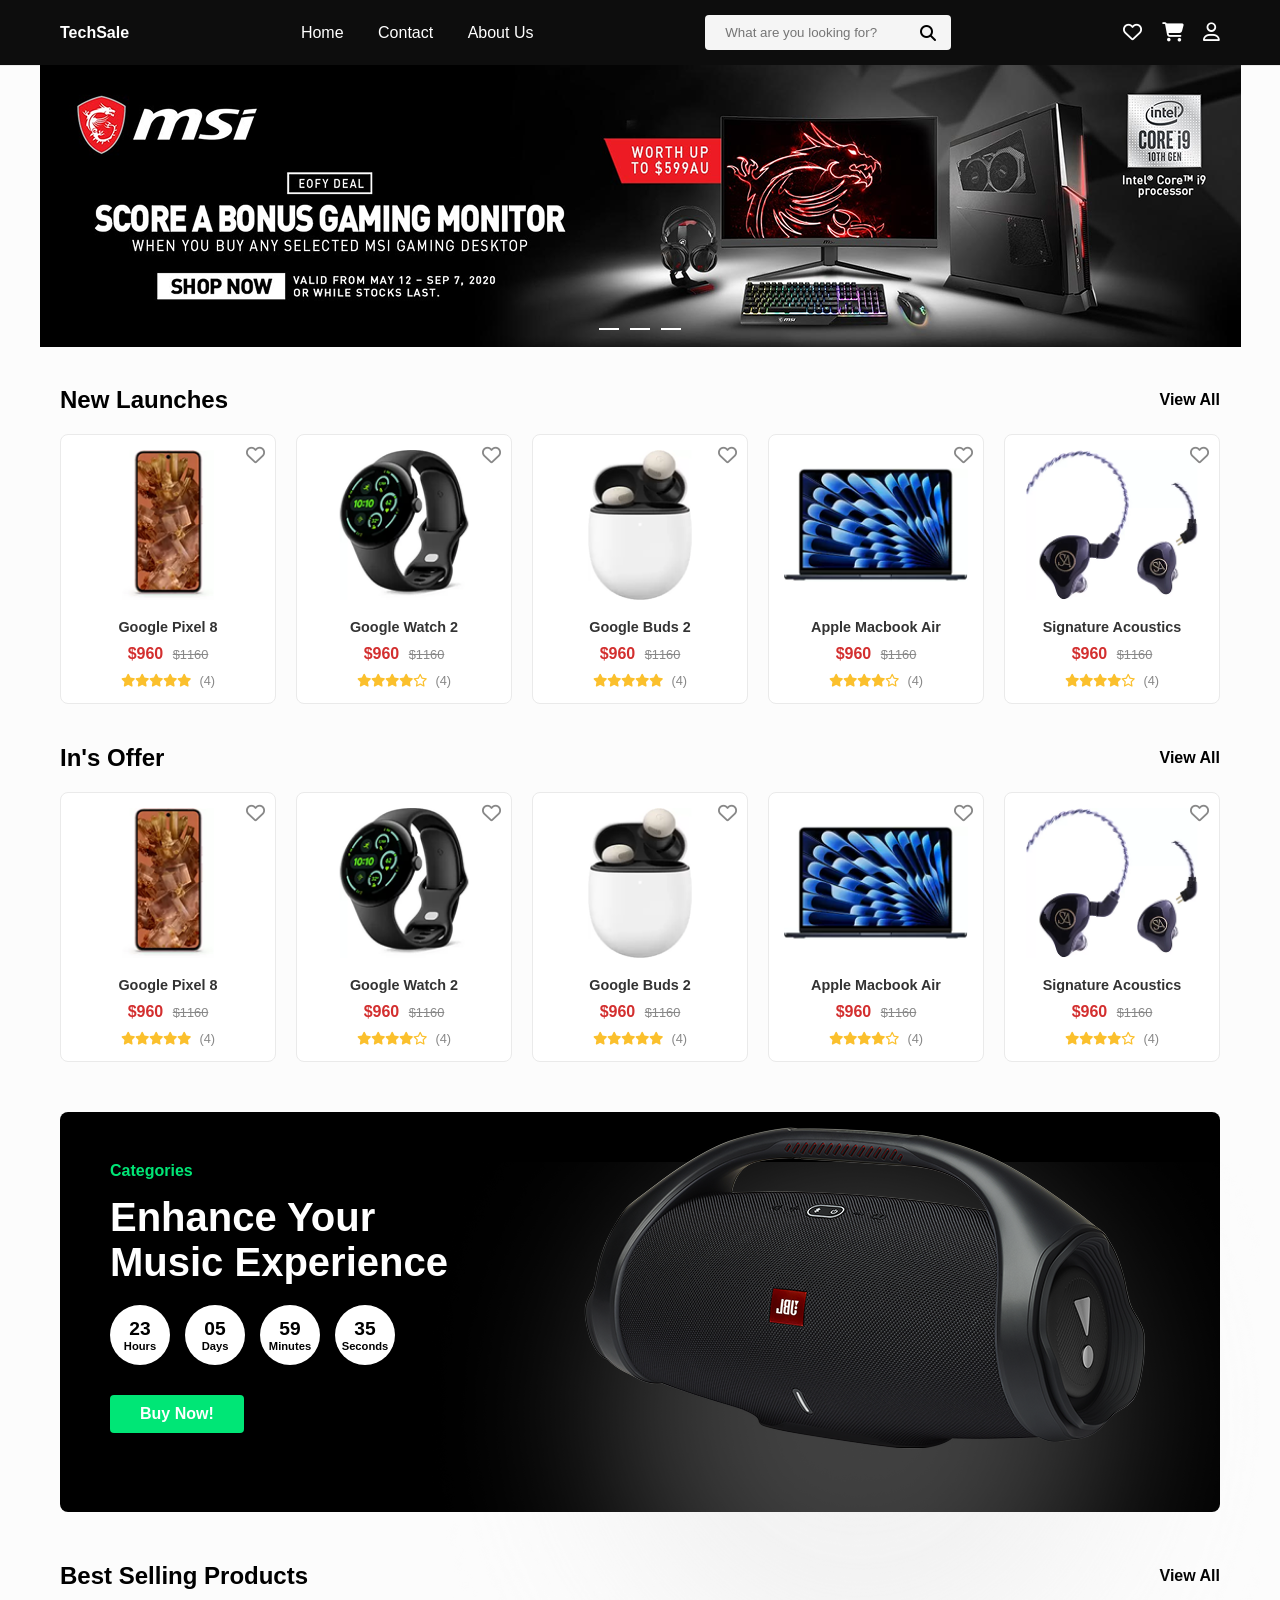
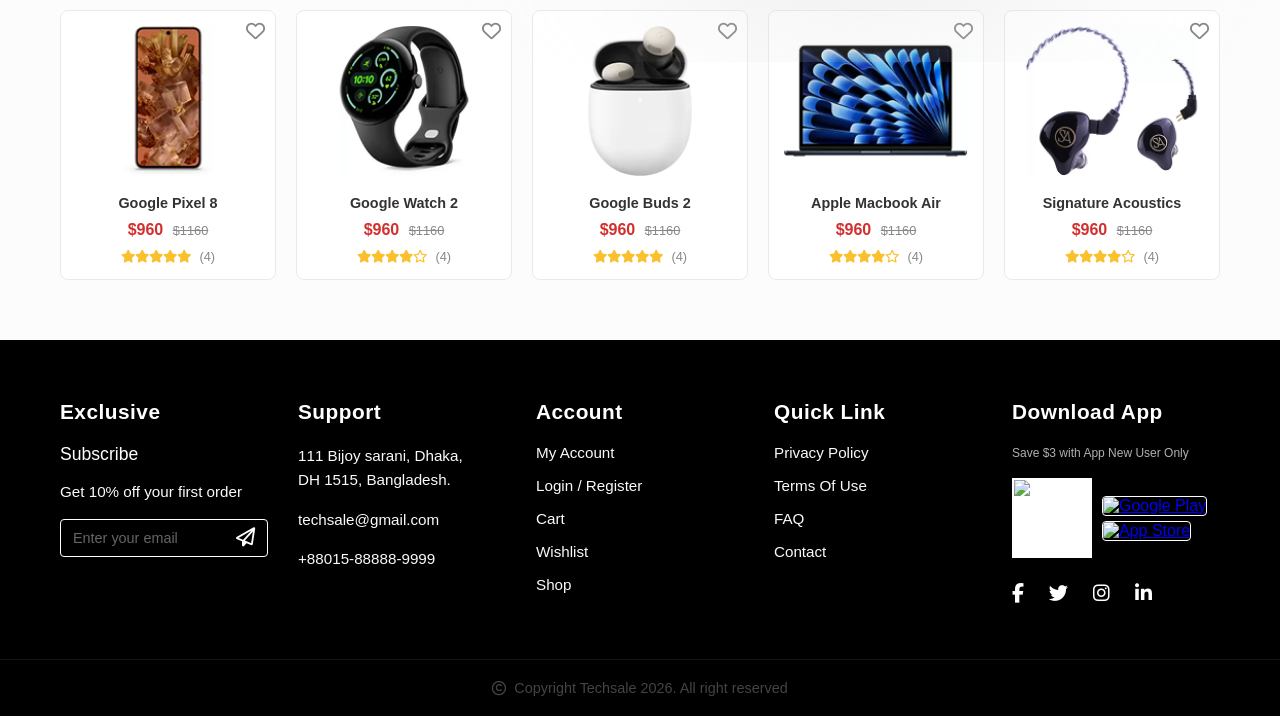
==== index.html @ 367d189a "first commit" ====
<!DOCTYPE html>
<html lang="en">
<head>
    <meta charset="UTF-8">
    <meta name="viewport" content="width=device-width, initial-scale=1.0">
    <title>Tech Store</title>
    <link rel="stylesheet" href="index.css">
    <link rel="stylesheet" href="https://cdnjs.cloudflare.com/ajax/libs/font-awesome/6.5.0/css/all.min.css">
</head>
<body>
    <header class="main-header">
        <nav class="nav-menu" id="navMenu">
            <div class="logo"><strong>TechSale</strong></div>
            <div class="nav-links">
                <a class="active" href="index.html">Home</a>
                <a href="contact.html">Contact</a>
                <a href="aboutus.html">About Us</a>
            </div>
            <div class="search-div">
                <input placeholder="What are you looking for?">
                <i class="fa-solid fa-magnifying-glass"></i>
            </div>
            <div class="icons">
                <i class="fa-regular fa-heart" style="color: rgb(255, 255, 255);"></i>
                    <i class="fa-solid fa-cart-shopping" style="color: rgb(255, 255, 255);"></i>
                <i class="fa-regular fa-user"  style="color: rgb(255, 255, 255);"></i>
            </div>
        </nav>
    </header>

    <main>
        <section class="img-header">
            <div class="banner-placeholder"><img src="img/banner.png"></div>
        </section>

        <section class="product-section">
            <div class="section-heading">
                <h2>New Launches</h2>
                <a href="#" class="view-all">View All</a>
            </div>
            <div class="product-grid" id="new-launches-grid"></div>
        </section>

        <section class="product-section">
            <div class="section-heading">
                <h2>In's Offer</h2>
                <a href="#" class="view-all">View All</a>
            </div>
            <div class="product-grid" id="ins-offer-grid"></div>
        </section>

        <section class="promo-banner">
            <div class="promo-content">
                <span class="category-tag">Categories</span>
                <h2>Enhance Your<br>Music Experience</h2>
                <div class="timer">
                    <div class="time-box"><span>23</span>Hours</div>
                    <div class="time-box"><span>05</span>Days</div>
                    <div class="time-box"><span>59</span>Minutes</div>
                    <div class="time-box"><span>35</span>Seconds</div>
                </div>
                <button class="buy-btn">Buy Now!</button>
            </div>
            <div class="promo-image"><img id="shadow-image"  src="img/Ellipse 23.png"> <img id="JBL" src="img/jbl.png"></div>
        </section>

        <section class="product-section">
            <div class="section-heading">
                <h2>Best Selling Products</h2>
                <a href="#" class="view-all">View All</a>
            </div>
            <div class="product-grid" id="best-sellers-grid"></div>
        </section>
    </main>

    <script src="script.js"></script>
</body>
<footer class="main-footer">
        <div class="footer-container">
            <div class="footer-column">
                <h3>Exclusive</h3>
                <h4>Subscribe</h4>
                <p>Get 10% off your first order</p>
                <form class="subscribe-form" action="#">
                    <input type="email" placeholder="Enter your email" required>
                    <button type="submit"><i class="fa-regular fa-paper-plane"></i></button>
                </form>
            </div>

            <div class="footer-column">
                <h3>Support</h3>
                <p>111 Bijoy sarani, Dhaka,<br> DH 1515, Bangladesh.</p>
                <p>techsale@gmail.com</p>
                <p>+88015-88888-9999</p>
            </div>

            <div class="footer-column">
                <h3>Account</h3>
                <ul>
                    <li><a href="#">My Account</a></li>
                    <li><a href="#">Login / Register</a></li>
                    <li><a href="#">Cart</a></li>
                    <li><a href="#">Wishlist</a></li>
                    <li><a href="#">Shop</a></li>
                </ul>
            </div>

            <div class="footer-column">
                <h3>Quick Link</h3>
                <ul>
                    <li><a href="#">Privacy Policy</a></li>
                    <li><a href="#">Terms Of Use</a></li>
                    <li><a href="#">FAQ</a></li>
                    <li><a href="#">Contact</a></li>
                </ul>
            </div>

            <div class="footer-column app-column">
                <h3>Download App</h3>
                <p class="app-discount">Save $3 with App New User Only</p>
                <div class="app-links">
                    <div class="qr-code">
                        <img src="img/qr-code.png" alt="QR Code" style="background:#fff; width: 80px; height: 80px; display: block; border: 2px solid #fff;">
                    </div>
                    <div class="store-buttons">
                        <a href="#"><img src="img/google-play.png" alt="Google Play" style="width: 110px; background:#000; border:1px solid #fff; border-radius: 4px;"></a>
                        <a href="#"><img src="img/app-store.png" alt="App Store" style="width: 110px; background:#000; border:1px solid #fff; border-radius: 4px; margin-top: 5px;"></a>
                    </div>
                </div>
                <div class="social-icons">
                    <a href="#"><i class="fa-brands fa-facebook-f"></i></a>
                    <a href="#"><i class="fa-brands fa-twitter"></i></a>
                    <a href="#"><i class="fa-brands fa-instagram"></i></a>
                    <a href="#"><i class="fa-brands fa-linkedin-in"></i></a>
                </div>
            </div>
        </div>
        
        <div class="footer-bottom">
            <p><i class="fa-regular fa-copyright"></i> Copyright Techsale 2026. All right reserved</p>
        </div>
    </footer>
</html>
---- index.css ----
/* Base Styles */
* {
    margin: 0;
    padding: 0;
    box-sizing: border-box;
    font-family: Arial, sans-serif;
}

body {
    background-color: #fcfcfc;
}

main {
    max-width: 1200px;
    margin: 0 auto;
    padding: 0 20px;
}

.logo {
 color: #ffffff;
}

/* Header & Navigation */
.main-header {
    background-color: #0D0D0D;
    border-bottom: 1px solid #eaeaea;
    padding: 15px 0;
}

.nav-menu {
    max-width: 1200px;
    margin: 0 auto;
    display: flex;
    justify-content: space-between;
    align-items: center;
    padding: 0 20px;
}

.nav-links a {
    text-decoration: none;
    color: #ffffff;
    margin: 0 15px;
    font-weight: 500;
}

.search-div {
    display: flex;
    align-items: center;
    position: relative;
    background: #f5f5f5;
    border-radius: 4px;
    padding: 5px 15px;
}

.search-div input {
    border: none;
    background: transparent;
    outline: none;
    padding: 5px;
    width: 200px;
}

.icons i {
    margin-left: 15px;
    font-size: 1.2rem;
    cursor: pointer;
    color: #ffffff;
}

/* Hero Banners */
.banner-placeholder {
    margin: -1px;
    display: flex;
    align-items: center;
    justify-content: center;

}

/* Structural Sections */
.product-section {
    margin: 40px 0;
}

.section-heading {
    display: flex;
    justify-content: space-between;
    align-items: center;
    margin-bottom: 20px;
}

.section-heading h2 {
    font-size: 1.5rem;
}

.view-all {
    color: #000000;
    text-decoration: none;
    font-weight: bold;
}

/* Product Cards Layout */
.product-grid {
    display: grid;
    grid-template-columns: repeat(5, 1fr);
    gap: 20px;
}

.product-card {
    background: #fff;
    border: 1px solid #eaeaea;
    border-radius: 8px;
    padding: 15px;
    position: relative;
    text-align: center;
    transition: box-shadow 0.3s;
}

.product-card:hover {
    box-shadow: 0 4px 12px rgba(0,0,0,0.1);
}

.wishlist-btn {
    position: absolute;
    top: 10px;
    right: 10px;
    background: none;
    border: none;
    cursor: pointer;
    font-size: 1.2rem;
    color: #888;
}

.product-img {
    width: 100%;
    height: 150px;
    object-fit: contain;
    margin-bottom: 15px;
}

.product-title {
    font-size: 0.9rem;
    margin-bottom: 10px;
    color: #333;
}

.price-container {
    margin-bottom: 10px;
}

.new-price {
    color: #d32f2f;
    font-weight: bold;
    margin-right: 5px;
}

.old-price {
    text-decoration: line-through;
    color: #888;
    font-size: 0.8rem;
}

.rating {
    font-size: 0.8rem;
    color: #fbc02d;
}

.reviews {
    color: #888;
    margin-left: 5px;
}

/* Interactive Promo Banner */
.promo-banner {
    background: #000;
    color: #fff;
    display: flex;
    justify-content: space-between;
    padding: 50px;
    border-radius: 8px;
    margin: 50px 0;
}

.category-tag {
    color: #00e676;
    font-weight: bold;
    margin-bottom: 15px;
    display: block;
}

.promo-content h2 {
    font-size: 2.5rem;
    margin-bottom: 20px;
}

.timer {
    display: flex;
    gap: 15px;
    margin-bottom: 30px;
}

.time-box {
    background: #fff;
    color: #000;
    width: 60px;
    height: 60px;
    border-radius: 50%;
    display: flex;
    flex-direction: column;
    align-items: center;
    justify-content: center;
    font-size: 0.7rem;
    font-weight: bold;
}

.time-box span {
    font-size: 1.2rem;
}
.promo-image{
    position: relative ;
    width: 500px;
    height: 300px;
    
    

}
#shadow-image{
    z-index: 1;
    position: absolute; right: -90px;
}
#JBL{
    z-index: 2;
     position: absolute;
     bottom: 10px;
     right: 20px;
}
.buy-btn {
    background: #00e676;
    color: #fff;
    border: none;
    padding: 10px 30px;
    border-radius: 4px;
    font-size: 1rem;
    cursor: pointer;
    font-weight: bold;
}
/* =========================================
   Footer Styles
========================================= */
.main-footer {
    background-color: #000000;
    color: #ffffff;
    padding-top: 60px;
    margin-top: 60px;
}

.footer-container {
    max-width: 1200px;
    margin: 0 auto;
    display: flex;
    justify-content: space-between;
    padding: 0 20px 50px;
    flex-wrap: wrap;
    gap: 30px;
}

.footer-column {
    flex: 1;
    min-width: 160px;
}

.footer-column h3 {
    font-size: 1.3rem;
    font-weight: bold;
    margin-bottom: 20px;
    letter-spacing: 0.5px;
}

.footer-column h4 {
    font-size: 1.1rem;
    margin-bottom: 15px;
    font-weight: 500;
}

.footer-column p {
    font-size: 0.95rem;
    margin-bottom: 15px;
    color: #fafafa;
    line-height: 1.6;
}

/* Subscribe Form */
.subscribe-form {
    display: flex;
    align-items: center;
    border: 1.5px solid #ffffff;
    border-radius: 4px;
    padding: 8px 12px;
    width: 100%;
    max-width: 250px;
    margin-top: 15px;
}

.subscribe-form input {
    background: transparent;
    border: none;
    color: #ffffff;
    outline: none;
    width: 100%;
    font-size: 0.9rem;
}

.subscribe-form input::placeholder {
    color: #666666;
}

.subscribe-form button {
    background: transparent;
    border: none;
    color: #ffffff;
    cursor: pointer;
    font-size: 1.2rem;
    display: flex;
    align-items: center;
    justify-content: center;
}

/* Footer Lists (Account, Links) */
.footer-column ul {
    list-style: none;
}

.footer-column ul li {
    margin-bottom: 15px;
}

.footer-column ul li a {
    color: #fafafa;
    text-decoration: none;
    font-size: 0.95rem;
    transition: color 0.3s ease;
}

.footer-column ul li a:hover {
    color: #888888;
}

/* App Download Section */
.app-discount {
    font-size: 0.75rem !important;
    color: #afafaf !important;
    margin-bottom: 12px;
}

.app-links {
    display: flex;
    gap: 10px;
    margin-bottom: 25px;
    align-items: center;
}

.store-buttons {
    display: flex;
    flex-direction: column;
}

/* Social Icons */
.social-icons {
    display: flex;
    gap: 25px;
}

.social-icons a {
    color: #ffffff;
    font-size: 1.2rem;
    text-decoration: none;
    transition: color 0.3s ease;
}

.social-icons a:hover {
    color: #888888;
}

/* Footer Bottom Copyright */
.footer-bottom {
    border-top: 1px solid #141414;
    text-align: center;
    padding: 20px 0;
    background-color: #000000;
}

.footer-bottom p {
    color: #444444;
    font-size: 0.9rem;
    display: flex;
    align-items: center;
    justify-content: center;
    gap: 8px;
    margin: 0;
}
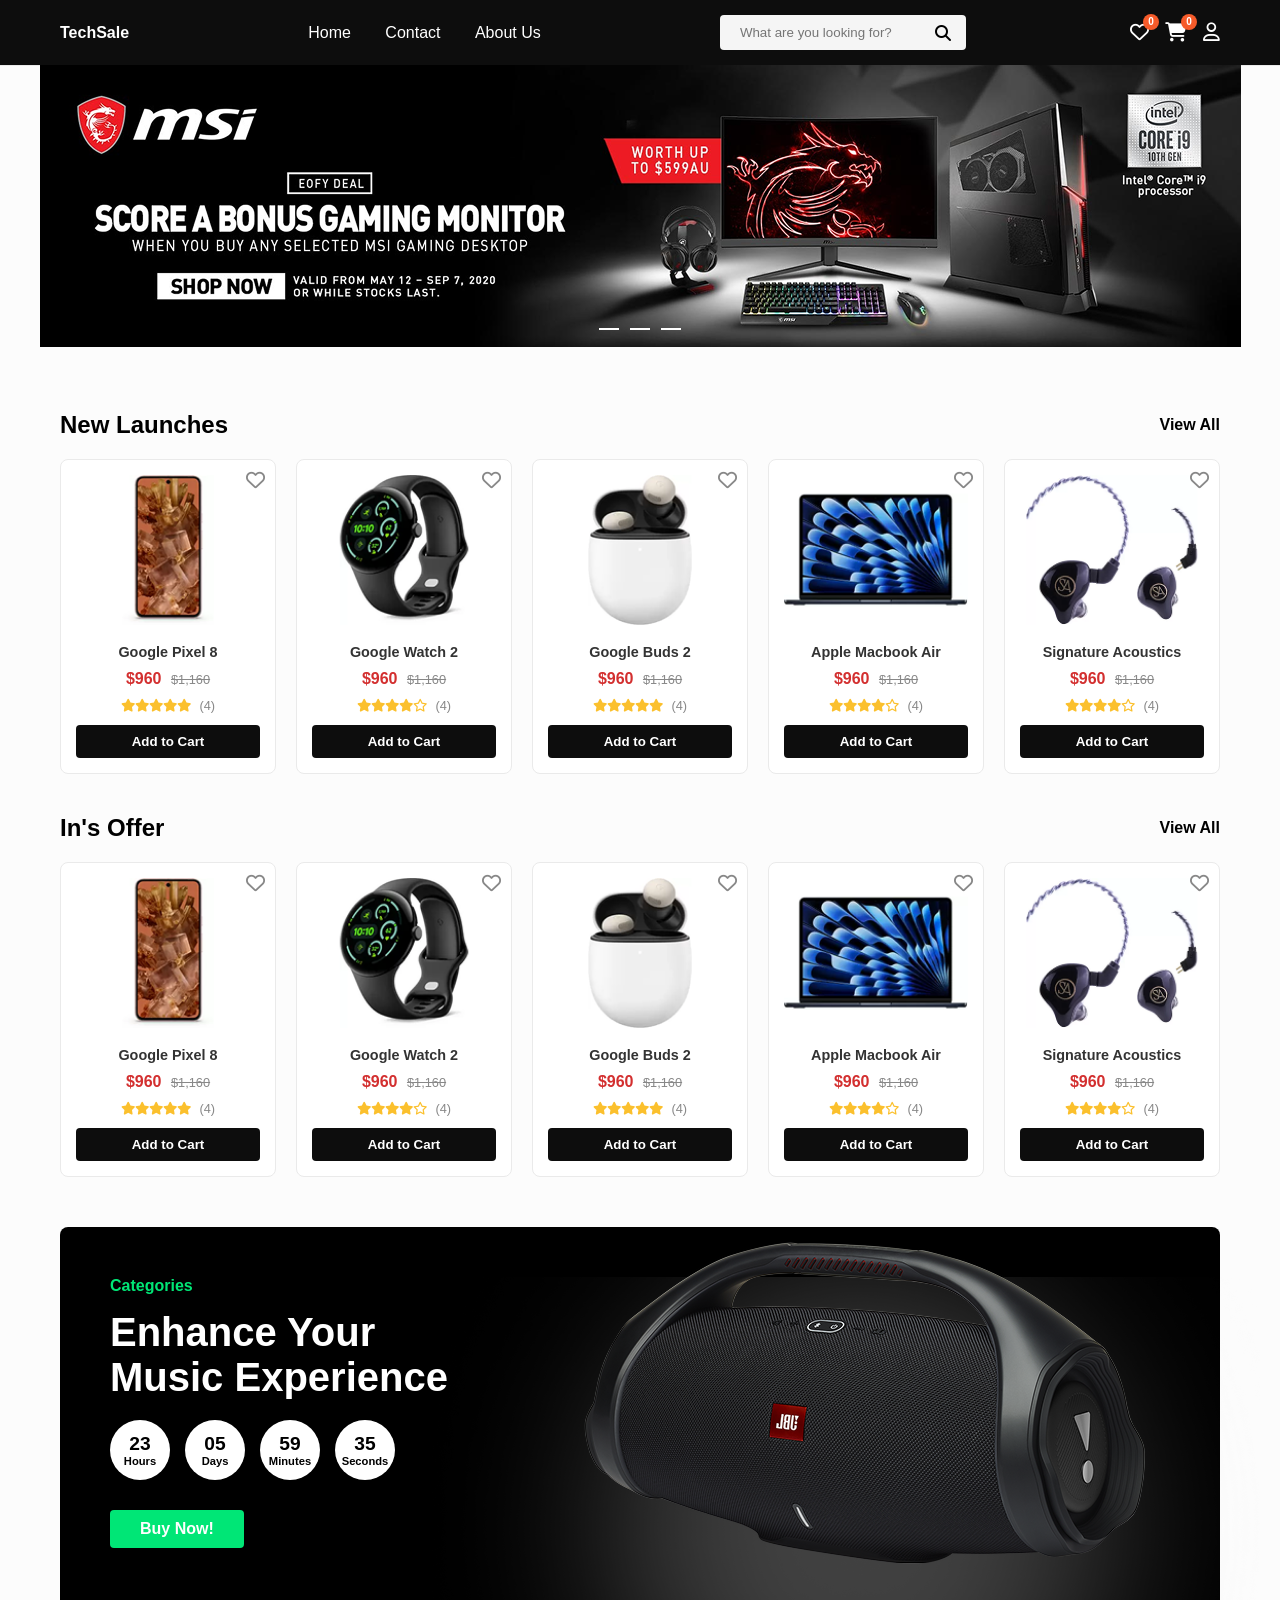
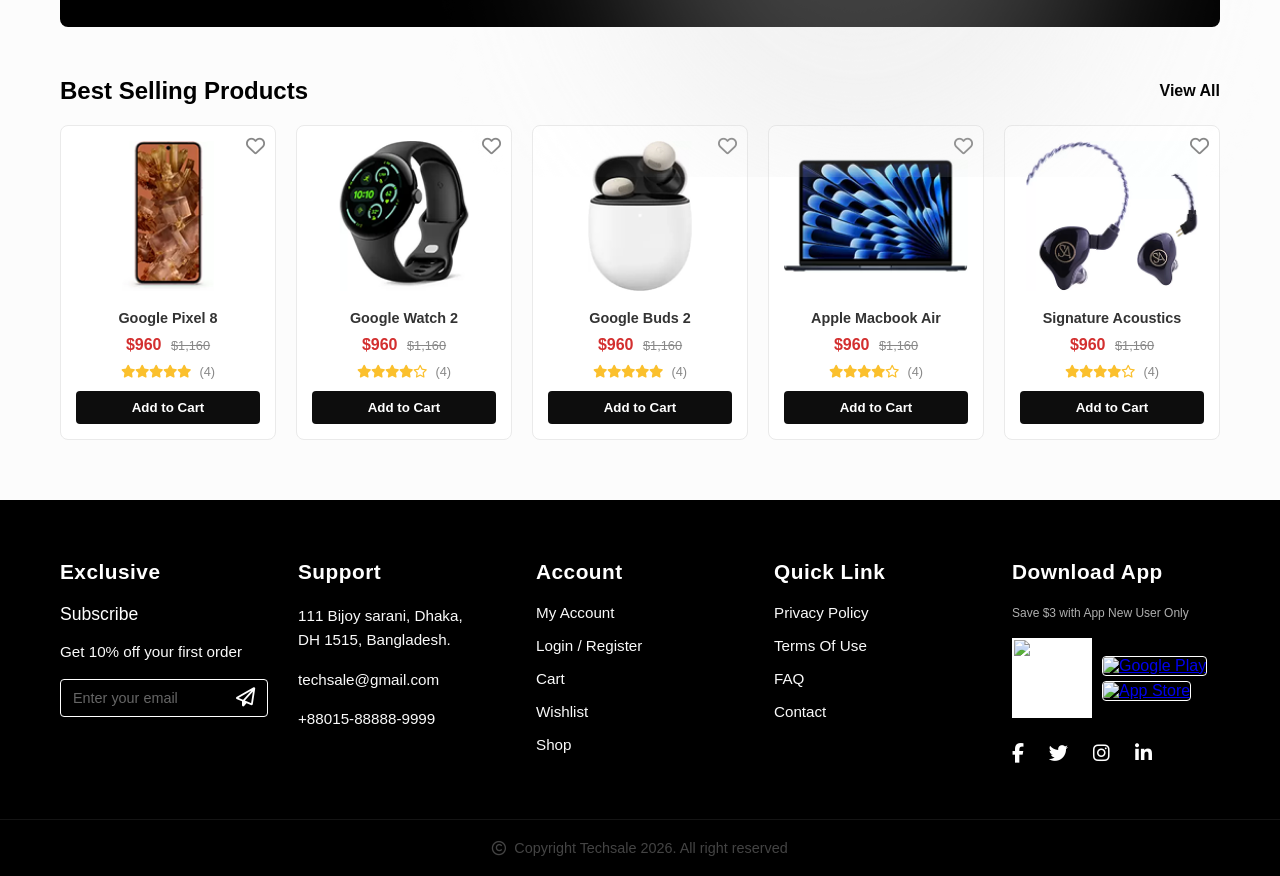
==== commit fed612bb: "." ====
--- a/index.html
+++ b/index.html
@@ -17,13 +17,13 @@
                 <a href="aboutus.html">About Us</a>
             </div>
             <div class="search-div">
-                <input placeholder="What are you looking for?">
+                <input id="productSearch" placeholder="What are you looking for?">
                 <i class="fa-solid fa-magnifying-glass"></i>
             </div>
             <div class="icons">
-                <i class="fa-regular fa-heart" style="color: rgb(255, 255, 255);"></i>
-                    <i class="fa-solid fa-cart-shopping" style="color: rgb(255, 255, 255);"></i>
-                <i class="fa-regular fa-user"  style="color: rgb(255, 255, 255);"></i>
+                <a href="wishlist.html" class="icon-link js-wishlist-link"><i class="fa-regular fa-heart"></i><span class="icon-count wishlist-count">0</span></a>
+                <a href="cart.html" class="icon-link js-cart-link"><i class="fa-solid fa-cart-shopping"></i><span class="icon-count cart-count">0</span></a>
+                <a href="dashboard.html" class="icon-link"><i class="fa-regular fa-user"></i></a>
             </div>
         </nav>
     </header>
@@ -32,6 +32,8 @@
         <section class="img-header">
             <div class="banner-placeholder"><img src="img/banner.png"></div>
         </section>
+
+        <p id="search-result-info" class="search-result-info"></p>
 
         <section class="product-section">
             <div class="section-heading">
@@ -111,7 +113,7 @@
                     <li><a href="#">Privacy Policy</a></li>
                     <li><a href="#">Terms Of Use</a></li>
                     <li><a href="#">FAQ</a></li>
-                    <li><a href="#">Contact</a></li>
+                    <li><a href="contact.html">Contact</a></li>
                 </ul>
             </div>
 
--- a/index.css
+++ b/index.css
@@ -396,4 +396,581 @@
     justify-content: center;
     gap: 8px;
     margin: 0;
-}+}
+/* =========================================
+   Shop interactions: search, wishlist, cart
+========================================= */
+.icons {
+    display: flex;
+    align-items: center;
+    gap: 16px;
+}
+
+.icons i {
+    margin-left: 0;
+}
+
+.icon-link {
+    color: #ffffff;
+    text-decoration: none;
+    position: relative;
+    display: inline-flex;
+    align-items: center;
+    justify-content: center;
+}
+
+.icon-link i {
+    color: #ffffff;
+}
+
+.icon-count {
+    position: absolute;
+    top: -9px;
+    right: -10px;
+    min-width: 16px;
+    height: 16px;
+    padding: 0 4px;
+    border-radius: 50%;
+    background: #f65b2a;
+    color: #fff;
+    font-size: 10px;
+    line-height: 16px;
+    text-align: center;
+    font-weight: bold;
+}
+
+.search-result-info {
+    min-height: 20px;
+    margin: 20px 0 -15px;
+    color: #666;
+    font-size: 0.95rem;
+}
+
+.empty-section,
+.empty-page {
+    grid-column: 1 / -1;
+    color: #777;
+    padding: 25px 0;
+}
+
+.product-card {
+    cursor: pointer;
+}
+
+.wishlist-btn.active,
+.wishlist-btn.active i {
+    color: #f65b2a;
+}
+
+.card-cart-btn {
+    width: 100%;
+    margin-top: 12px;
+    padding: 9px 12px;
+    border: none;
+    border-radius: 4px;
+    background: #0D0D0D;
+    color: #fff;
+    cursor: pointer;
+    font-weight: 600;
+    transition: 0.25s ease;
+}
+
+.card-cart-btn:hover {
+    background: #f65b2a;
+}
+
+/* Product details page */
+.product-main,
+.shop-page-main,
+.cart-main {
+    max-width: 1200px;
+    margin: 0 auto;
+    padding: 45px 20px 70px;
+}
+
+.product-detail-grid {
+    display: grid;
+    grid-template-columns: minmax(320px, 1fr) minmax(320px, 0.95fr);
+    gap: 90px;
+    align-items: start;
+}
+
+.product-gallery {
+    width: 100%;
+}
+
+.main-product-image {
+    width: 100%;
+    height: 355px;
+    background: #fff;
+    border: 1px solid #efefef;
+    display: flex;
+    align-items: center;
+    justify-content: center;
+    overflow: hidden;
+}
+
+.main-product-image img {
+    width: 92%;
+    height: 92%;
+    object-fit: contain;
+}
+
+.thumb-row {
+    display: grid;
+    grid-template-columns: repeat(4, 1fr);
+    gap: 18px;
+    margin-top: 22px;
+}
+
+.thumb-btn {
+    height: 72px;
+    border: 1px solid #ddd;
+    background: #fff;
+    cursor: pointer;
+    border-radius: 3px;
+}
+
+.thumb-btn img {
+    width: 100%;
+    height: 100%;
+    object-fit: contain;
+}
+
+.product-breadcrumb,
+.cart-breadcrumb {
+    color: #888;
+    font-size: 0.85rem;
+    margin-bottom: 18px;
+}
+
+.product-breadcrumb a,
+.cart-breadcrumb a {
+    color: #888;
+    text-decoration: none;
+}
+
+.product-info-panel h1 {
+    font-size: 1.75rem;
+    margin-bottom: 12px;
+    color: #111;
+}
+
+.product-meta-row {
+    display: flex;
+    align-items: center;
+    gap: 10px;
+    margin-bottom: 16px;
+    font-size: 0.85rem;
+}
+
+.product-rating {
+    color: #fbc02d;
+}
+
+.stock-status {
+    color: #00a550;
+    border-left: 1px solid #d7d7d7;
+    padding-left: 10px;
+}
+
+.product-short-desc {
+    color: #555;
+    line-height: 1.7;
+    max-width: 520px;
+    font-size: 0.95rem;
+    margin-bottom: 24px;
+}
+
+.product-detail-price {
+    font-size: 1.55rem;
+    margin-bottom: 24px;
+}
+
+.product-spec {
+    color: #333;
+    font-size: 0.95rem;
+    margin-bottom: 20px;
+}
+
+.product-spec span {
+    color: #999;
+    margin: 0 8px;
+}
+
+.color-row {
+    display: flex;
+    align-items: center;
+    gap: 10px;
+    margin-bottom: 24px;
+}
+
+.color-dot {
+    width: 17px;
+    height: 17px;
+    border-radius: 50%;
+    border: 1px solid #111;
+    display: inline-block;
+    background: #fff;
+}
+
+.color-dot:nth-child(3) {
+    background: #111;
+}
+
+.detail-actions {
+    display: flex;
+    align-items: center;
+    gap: 55px;
+    margin-bottom: 28px;
+}
+
+.qty-control {
+    display: inline-flex;
+    align-items: center;
+    height: 42px;
+}
+
+.qty-control button {
+    width: 34px;
+    height: 34px;
+    border: 1px solid #999;
+    background: #fff;
+    cursor: pointer;
+    font-size: 1.1rem;
+}
+
+.qty-control button:last-child {
+    background: #000;
+    color: #fff;
+}
+
+.qty-control span {
+    min-width: 46px;
+    height: 34px;
+    display: inline-flex;
+    align-items: center;
+    justify-content: center;
+    border-top: 1px solid #999;
+    border-bottom: 1px solid #999;
+    font-weight: 600;
+}
+
+.detail-wishlist-btn {
+    position: static;
+    width: 42px;
+    height: 42px;
+    border: 1px solid #999;
+    border-radius: 4px;
+    display: inline-flex;
+    align-items: center;
+    justify-content: center;
+    color: #111;
+    background: #fff;
+}
+
+.detail-buttons {
+    display: flex;
+    gap: 55px;
+}
+
+.buy-now-btn,
+.add-cart-btn,
+.outline-btn {
+    border: none;
+    border-radius: 4px;
+    cursor: pointer;
+    font-weight: 700;
+    transition: 0.25s ease;
+}
+
+.buy-now-btn {
+    background: #f65b2a;
+    color: #fff;
+    padding: 15px 42px;
+}
+
+.buy-now-btn:hover {
+    background: #dc4b20;
+}
+
+.add-cart-btn {
+    background: #000;
+    color: #fff;
+    padding: 15px 48px;
+}
+
+.add-cart-btn:hover {
+    background: #262626;
+}
+
+.outline-btn {
+    background: #fff;
+    border: 1px solid #777;
+    padding: 14px 24px;
+    color: #111;
+}
+
+.product-tabs {
+    display: flex;
+    justify-content: center;
+    gap: 85px;
+    border-top: 1px solid #e5e5e5;
+    margin: 55px -20px 0;
+    padding-top: 42px;
+}
+
+.tab-btn {
+    border: none;
+    background: transparent;
+    color: #aaa;
+    font-size: 1.05rem;
+    cursor: pointer;
+}
+
+.tab-btn.active {
+    color: #111;
+}
+
+.tab-content {
+    margin: 45px auto 70px;
+    max-width: 920px;
+    color: #888;
+    line-height: 1.7;
+    font-size: 0.95rem;
+}
+
+.hidden {
+    display: none !important;
+}
+
+.product-bottom-images {
+    display: grid;
+    grid-template-columns: 1fr 1fr;
+    gap: 30px;
+}
+
+.product-bottom-images img {
+    width: 100%;
+    height: 295px;
+    object-fit: contain;
+    background: #fff;
+    border-radius: 4px;
+    border: 1px solid #eee;
+}
+
+/* Wishlist page */
+.page-top-row {
+    display: flex;
+    justify-content: space-between;
+    align-items: center;
+    margin-bottom: 20px;
+}
+
+.page-top-row h1 {
+    font-size: 1.1rem;
+}
+
+.wishlist-list {
+    display: flex;
+    flex-direction: column;
+    gap: 16px;
+}
+
+.wishlist-item {
+    min-height: 170px;
+    border: 1px solid #dcdcdc;
+    background: #fff;
+    padding: 18px 24px;
+    display: grid;
+    grid-template-columns: 180px 1fr 40px;
+    gap: 28px;
+    align-items: center;
+}
+
+.wishlist-item img {
+    width: 165px;
+    height: 135px;
+    object-fit: contain;
+}
+
+.wishlist-info h3 {
+    font-size: 1rem;
+    margin-bottom: 8px;
+}
+
+.buy-now-btn.small {
+    padding: 10px 28px;
+    margin-top: 8px;
+}
+
+.trash-btn {
+    border: none;
+    background: transparent;
+    color: #bcbcbc;
+    cursor: pointer;
+    font-size: 1rem;
+}
+
+.trash-btn:hover {
+    color: #f65b2a;
+}
+
+/* Cart page */
+.cart-layout {
+    display: grid;
+    grid-template-columns: 1fr 270px;
+    gap: 30px;
+    align-items: start;
+    margin-top: 75px;
+}
+
+.cart-list {
+    display: flex;
+    flex-direction: column;
+    gap: 22px;
+}
+
+.cart-header,
+.cart-row {
+    display: grid;
+    grid-template-columns: 2fr 0.8fr 1fr 1fr 32px;
+    align-items: center;
+    gap: 20px;
+    background: #fff;
+    padding: 18px 22px;
+    box-shadow: 0 3px 4px rgba(0,0,0,0.2);
+    min-height: 78px;
+}
+
+.cart-header {
+    min-height: auto;
+    font-weight: 700;
+    box-shadow: 0 2px 3px rgba(0,0,0,0.22);
+}
+
+.cart-product {
+    display: flex;
+    align-items: center;
+    gap: 25px;
+}
+
+.cart-product img {
+    width: 80px;
+    height: 70px;
+    object-fit: contain;
+}
+
+.cart-qty button,
+.cart-qty span {
+    height: 28px;
+}
+
+.cart-qty button {
+    width: 28px;
+}
+
+.cart-qty span {
+    min-width: 36px;
+}
+
+.cart-summary {
+    background: #fff;
+    padding: 28px 24px;
+    min-height: 205px;
+    box-shadow: 0 3px 5px rgba(0,0,0,0.22);
+}
+
+.cart-summary p {
+    margin-bottom: 22px;
+}
+
+.cart-summary .buy-now-btn {
+    margin-top: 18px;
+    padding: 13px 20px;
+}
+
+.service-row {
+    display: grid;
+    grid-template-columns: repeat(3, 1fr);
+    gap: 70px;
+    margin: 70px -20px 0;
+    padding: 55px 60px;
+    background: #fff;
+}
+
+.service-row h2 {
+    font-size: 1.75rem;
+    margin-bottom: 10px;
+}
+
+.service-row p {
+    color: #999;
+    line-height: 1.5;
+    font-size: 1.05rem;
+}
+
+@media (max-width: 992px) {
+    .product-grid {
+        grid-template-columns: repeat(3, 1fr);
+    }
+
+    .product-detail-grid,
+    .cart-layout {
+        grid-template-columns: 1fr;
+        gap: 35px;
+    }
+
+    .detail-buttons,
+    .detail-actions {
+        gap: 20px;
+        flex-wrap: wrap;
+    }
+
+    .product-tabs {
+        gap: 30px;
+        flex-wrap: wrap;
+    }
+
+    .cart-header,
+    .cart-row {
+        grid-template-columns: 1.5fr 0.7fr 0.9fr 0.8fr 28px;
+        gap: 12px;
+        font-size: 0.9rem;
+    }
+
+    .service-row {
+        grid-template-columns: 1fr;
+        gap: 25px;
+    }
+}
+
+@media (max-width: 700px) {
+    .nav-menu {
+        flex-wrap: wrap;
+        gap: 15px;
+    }
+
+    .product-grid {
+        grid-template-columns: repeat(2, 1fr);
+    }
+
+    .search-div input {
+        width: 150px;
+    }
+
+    .wishlist-item,
+    .cart-header,
+    .cart-row {
+        grid-template-columns: 1fr;
+    }
+
+    .product-bottom-images,
+    .thumb-row {
+        grid-template-columns: 1fr 1fr;
+    }
+
+    .service-row {
+        padding: 35px 20px;
+    }
+}
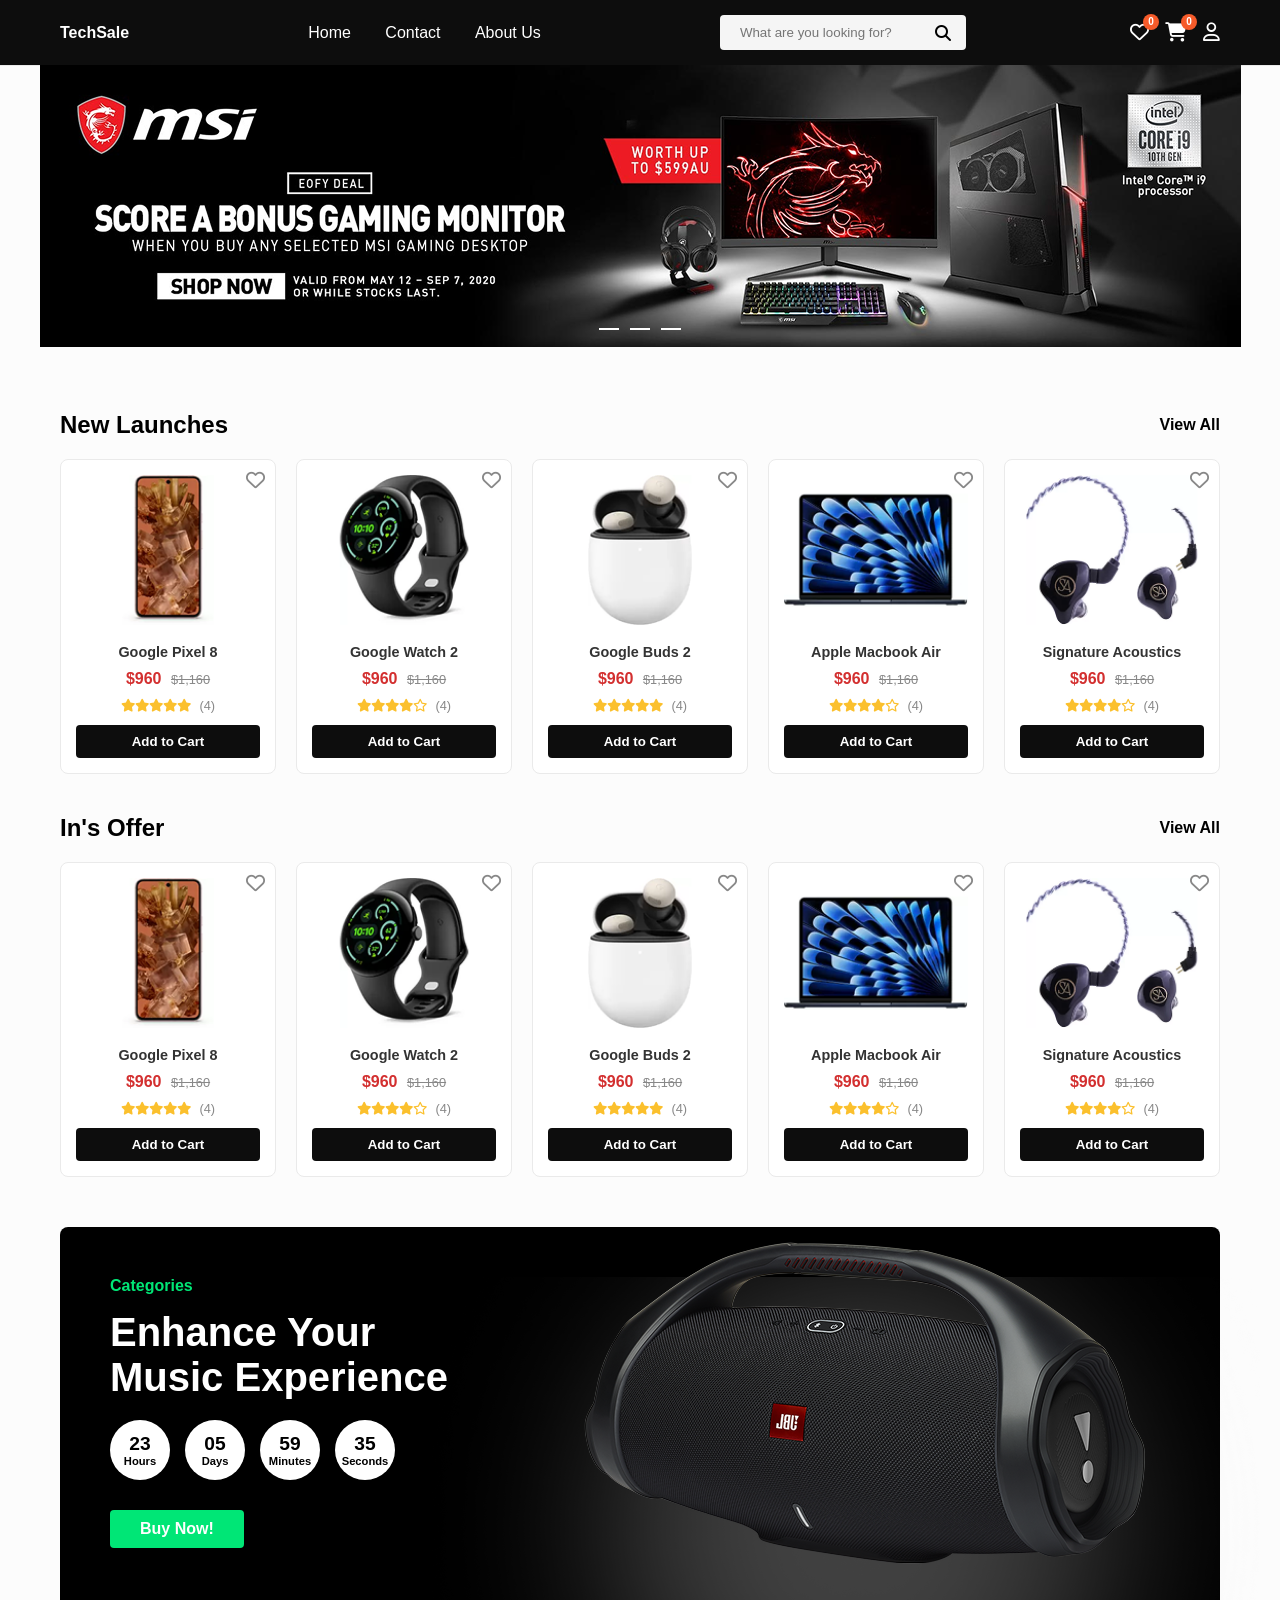
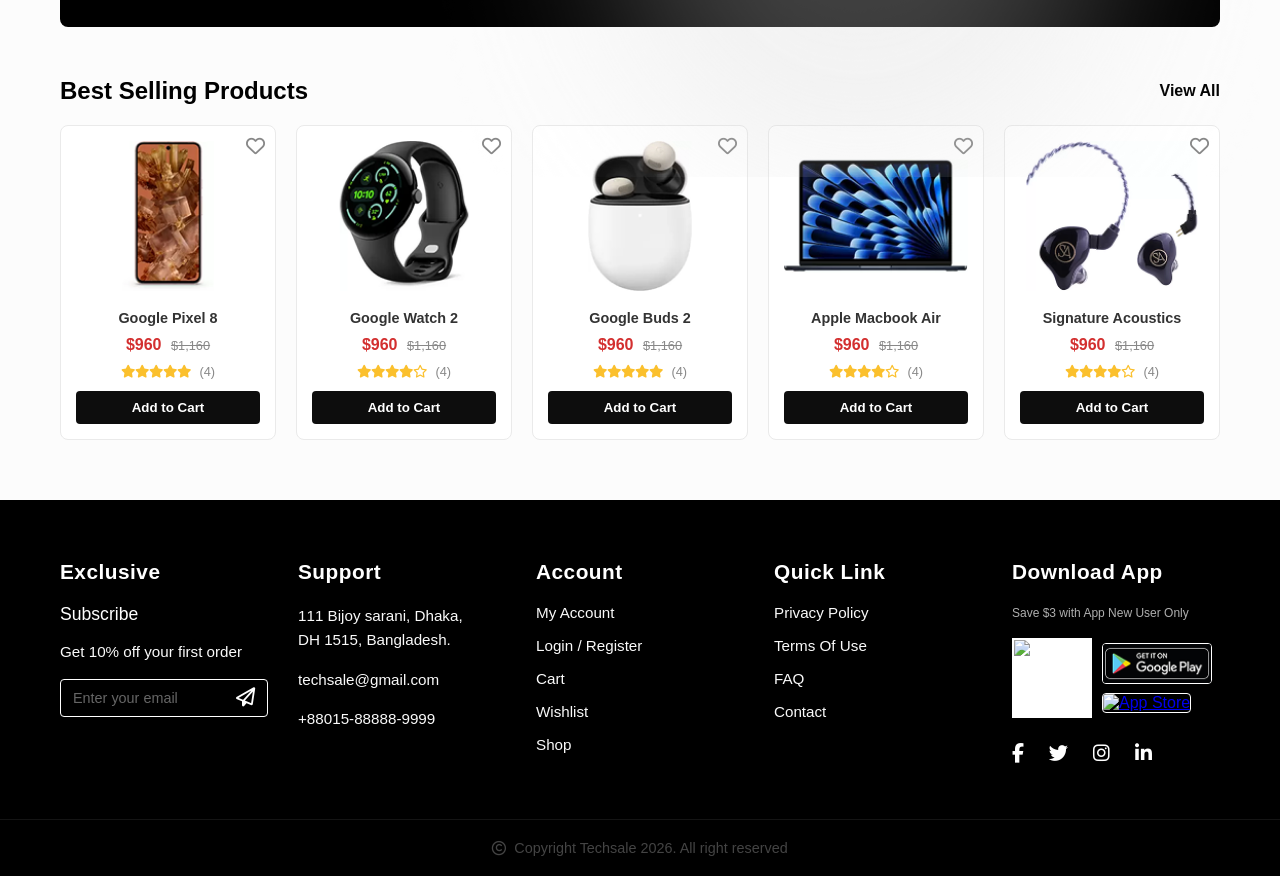
==== commit cce28dcb: "676766" ====
--- a/index.html
+++ b/index.html
@@ -76,8 +76,7 @@
     </main>
 
     <script src="script.js"></script>
-</body>
-<footer class="main-footer">
+    <footer class="main-footer">
         <div class="footer-container">
             <div class="footer-column">
                 <h3>Exclusive</h3>
@@ -122,11 +121,11 @@
                 <p class="app-discount">Save $3 with App New User Only</p>
                 <div class="app-links">
                     <div class="qr-code">
-                        <img src="img/qr-code.png" alt="QR Code" style="background:#fff; width: 80px; height: 80px; display: block; border: 2px solid #fff;">
+                        <img src="img/Qr code.png" alt="QR Code" style="background:#fff; width: 80px; height: 80px; display: block; border: 2px solid #fff;">
                     </div>
                     <div class="store-buttons">
-                        <a href="#"><img src="img/google-play.png" alt="Google Play" style="width: 110px; background:#000; border:1px solid #fff; border-radius: 4px;"></a>
-                        <a href="#"><img src="img/app-store.png" alt="App Store" style="width: 110px; background:#000; border:1px solid #fff; border-radius: 4px; margin-top: 5px;"></a>
+                        <a href="#"><img src="img/GooglePlay.png" alt="Google Play" style="width: 110px; background:#000; border:1px solid #fff; border-radius: 4px;"></a>
+                        <a href="#"><img src="img/appStore.png" alt="App Store" style="width: 110px; background:#000; border:1px solid #fff; border-radius: 4px; margin-top: 5px;"></a>
                     </div>
                 </div>
                 <div class="social-icons">
@@ -142,4 +141,5 @@
             <p><i class="fa-regular fa-copyright"></i> Copyright Techsale 2026. All right reserved</p>
         </div>
     </footer>
+</body>
 </html>
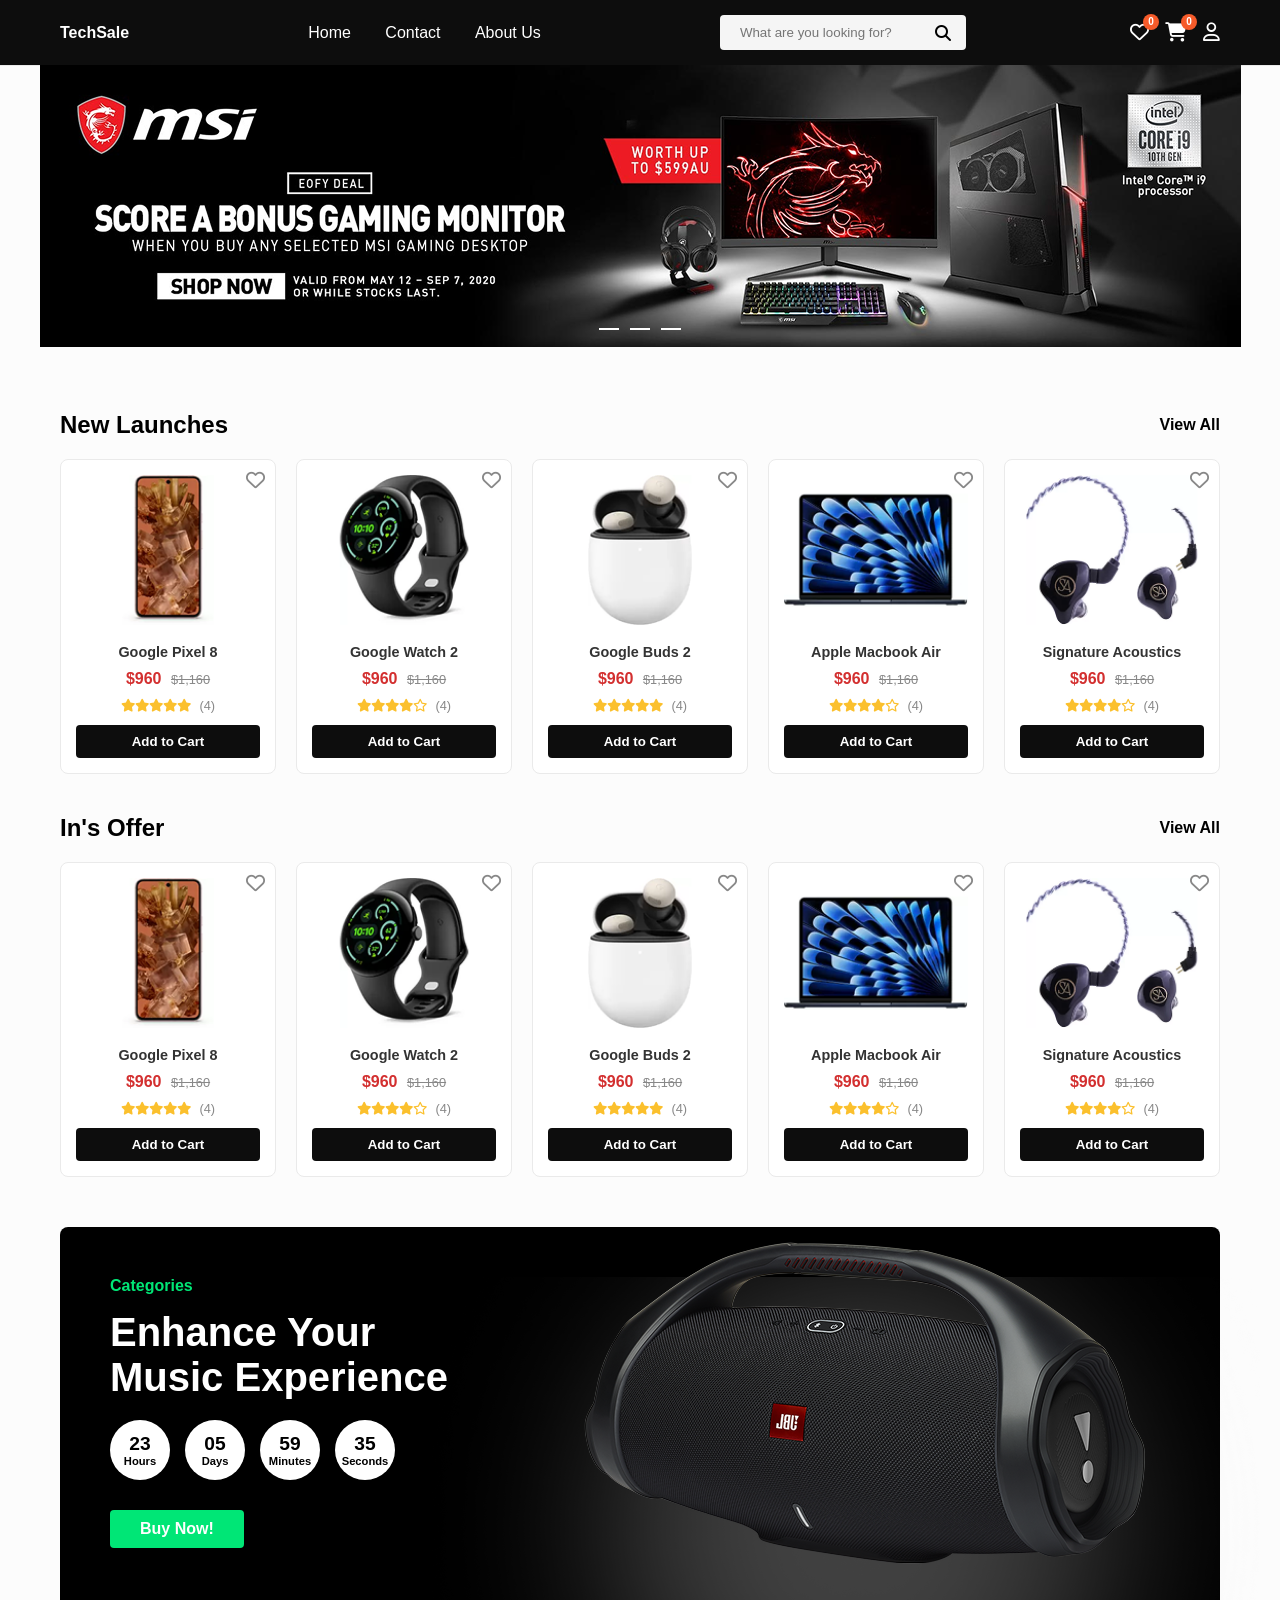
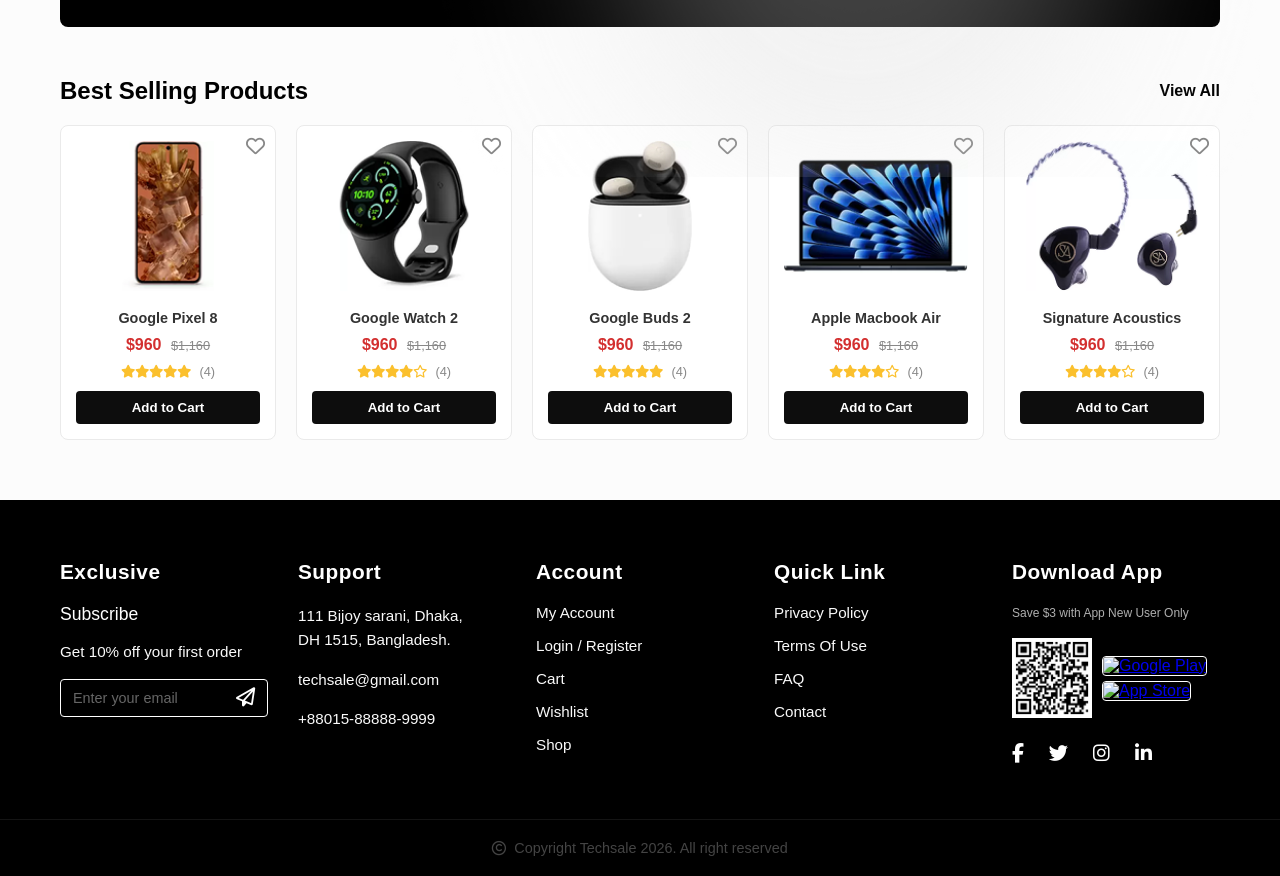
==== commit 6fee80d0: "52" ====
--- a/index.html
+++ b/index.html
@@ -121,11 +121,11 @@
                 <p class="app-discount">Save $3 with App New User Only</p>
                 <div class="app-links">
                     <div class="qr-code">
-                        <img src="img/Qr code.png" alt="QR Code" style="background:#fff; width: 80px; height: 80px; display: block; border: 2px solid #fff;">
+                        <img src="img/qr-code.png" alt="QR Code" style="background:#fff; width: 80px; height: 80px; display: block; border: 2px solid #fff;">
                     </div>
                     <div class="store-buttons">
-                        <a href="#"><img src="img/GooglePlay.png" alt="Google Play" style="width: 110px; background:#000; border:1px solid #fff; border-radius: 4px;"></a>
-                        <a href="#"><img src="img/appStore.png" alt="App Store" style="width: 110px; background:#000; border:1px solid #fff; border-radius: 4px; margin-top: 5px;"></a>
+                        <a href="#"><img src="img/googleplay.png" alt="Google Play" style="width: 110px; background:#000; border:1px solid #fff; border-radius: 4px;"></a>
+                        <a href="#"><img src="img/appstore.png" alt="App Store" style="width: 110px; background:#000; border:1px solid #fff; border-radius: 4px; margin-top: 5px;"></a>
                     </div>
                 </div>
                 <div class="social-icons">
--- a/index.css
+++ b/index.css
@@ -974,3 +974,233 @@
         padding: 35px 20px;
     }
 }
+/* =========================================
+   Mobile Adaptation (Media Queries)
+========================================= */
+@media (max-width: 992px) {
+    .product-grid {
+        grid-template-columns: repeat(3, 1fr);
+    }
+}
+
+@media (max-width: 768px) {
+    .nav-menu {
+        flex-direction: column;
+        gap: 15px;
+    }
+    
+    .nav-links {
+        display: flex;
+        flex-wrap: wrap;
+        justify-content: center;
+        gap: 10px;
+    }
+
+    .nav-links a {
+        margin: 0 10px;
+    }
+
+    .search-div {
+        width: 100%;
+        justify-content: space-between;
+    }
+
+    .search-div input {
+        width: 100%;
+    }
+
+    .icons {
+        margin-top: 10px;
+    }
+
+    .product-grid {
+        grid-template-columns: repeat(2, 1fr);
+    }
+
+    .promo-banner {
+        flex-direction: column;
+        padding: 30px 20px;
+        align-items: center;
+        text-align: center;
+    }
+
+    .promo-image {
+        width: 100%;
+        height: auto;
+        margin-top: 30px;
+        display: flex;
+        flex-direction: column;
+        align-items: center;
+    }
+
+    #shadow-image, #JBL {
+        position: static !important;
+        max-width: 100%;
+        height: auto;
+    }
+
+    .footer-container {
+        flex-direction: column;
+        align-items: center;
+        text-align: center;
+    }
+
+    .footer-column {
+        width: 100%;
+        margin-bottom: 20px;
+    }
+
+    .app-links {
+        justify-content: center;
+    }
+
+    .social-icons {
+        justify-content: center;
+    }
+    
+    .service-row {
+        grid-template-columns: 1fr;
+        gap: 30px;
+        padding: 30px 20px;
+    }
+}
+
+@media (max-width: 480px) {
+    .product-grid {
+        grid-template-columns: 1fr;
+    }
+    
+    .section-heading {
+        flex-direction: column;
+        gap: 15px;
+        align-items: flex-start;
+    }
+    
+    .timer {
+        flex-wrap: wrap;
+        justify-content: center;
+    }
+}
+/* =========================================================
+   Додаткова мобільна адаптація (Кошик та приховування банерів)
+========================================================= */
+@media (max-width: 768px) {
+    
+    /* 1. Приховування банерів за вашим запитом */
+    /* Приховуємо верхній банер (інформаційний рядок над шапкою) */
+    .top-bar, 
+    .top-banner, 
+    .header-banner,
+    .top-header { 
+        display: none !important; 
+    }
+    
+    /* Приховуємо великий інтерактивний банер з акцією на колонку (JBL) */
+    .promo-banner,
+    .interactive-banner { 
+        display: none !important; 
+    }
+
+    /* 2. Адаптація сторінки кошика (cart.html) */
+    .cart-layout {
+        display: flex;
+        flex-direction: column;
+        gap: 20px;
+        padding: 0 10px;
+    }
+
+
+    .cart-header {
+        display: none !important;
+    }
+
+  
+    .cart-row {
+        display: flex;
+        flex-direction: column;
+        align-items: center;
+        text-align: center;
+        gap: 15px;
+        background: #ffffff;
+        padding: 20px;
+        border: 1px solid #eaeaea;
+        border-radius: 6px;
+        box-shadow: 0 2px 5px rgba(0,0,0,0.02);
+    }
+
+
+    .cart-item-info {
+        flex-direction: column;
+        gap: 10px;
+        align-items: center;
+    }
+
+    .cart-product-img, 
+    .cart-row img {
+        width: 90px;
+        height: auto;
+    }
+
+
+    .cart-quantity,
+    .quantity-stage,
+    .cart-quantity-controls {
+        display: flex;
+        justify-content: center;
+        align-items: center;
+        width: 100%;
+        margin: 5px 0;
+    }
+
+
+    .cart-price, 
+    .cart-subtotal {
+        font-size: 1.05rem;
+        font-weight: 600;
+    }
+
+
+    .cart-total-block,
+    .cart-collaterals,
+    .cart-total {
+        width: 100% !important;
+        margin-top: 25px;
+        float: none !important;
+    }
+
+
+    .cart-actions,
+    .coupon-wrapper {
+        flex-direction: column;
+        width: 100%;
+        gap: 10px;
+    }
+
+    .cart-actions button,
+    .cart-actions a,
+    .coupon-wrapper input,
+    .coupon-wrapper button {
+        width: 100% !important;
+        text-align: center;
+        justify-content: center;
+    }
+}
+
+
+@media (max-width: 480px) {
+    .cart-row {
+        padding: 15px 10px;
+    }
+    
+    .cart-price::before {
+        content: "Ціна: ";
+        font-weight: normal;
+        color: #777;
+    }
+    
+    .cart-subtotal::before {
+        content: "Разом: ";
+        font-weight: normal;
+        color: #777;
+    }
+}
